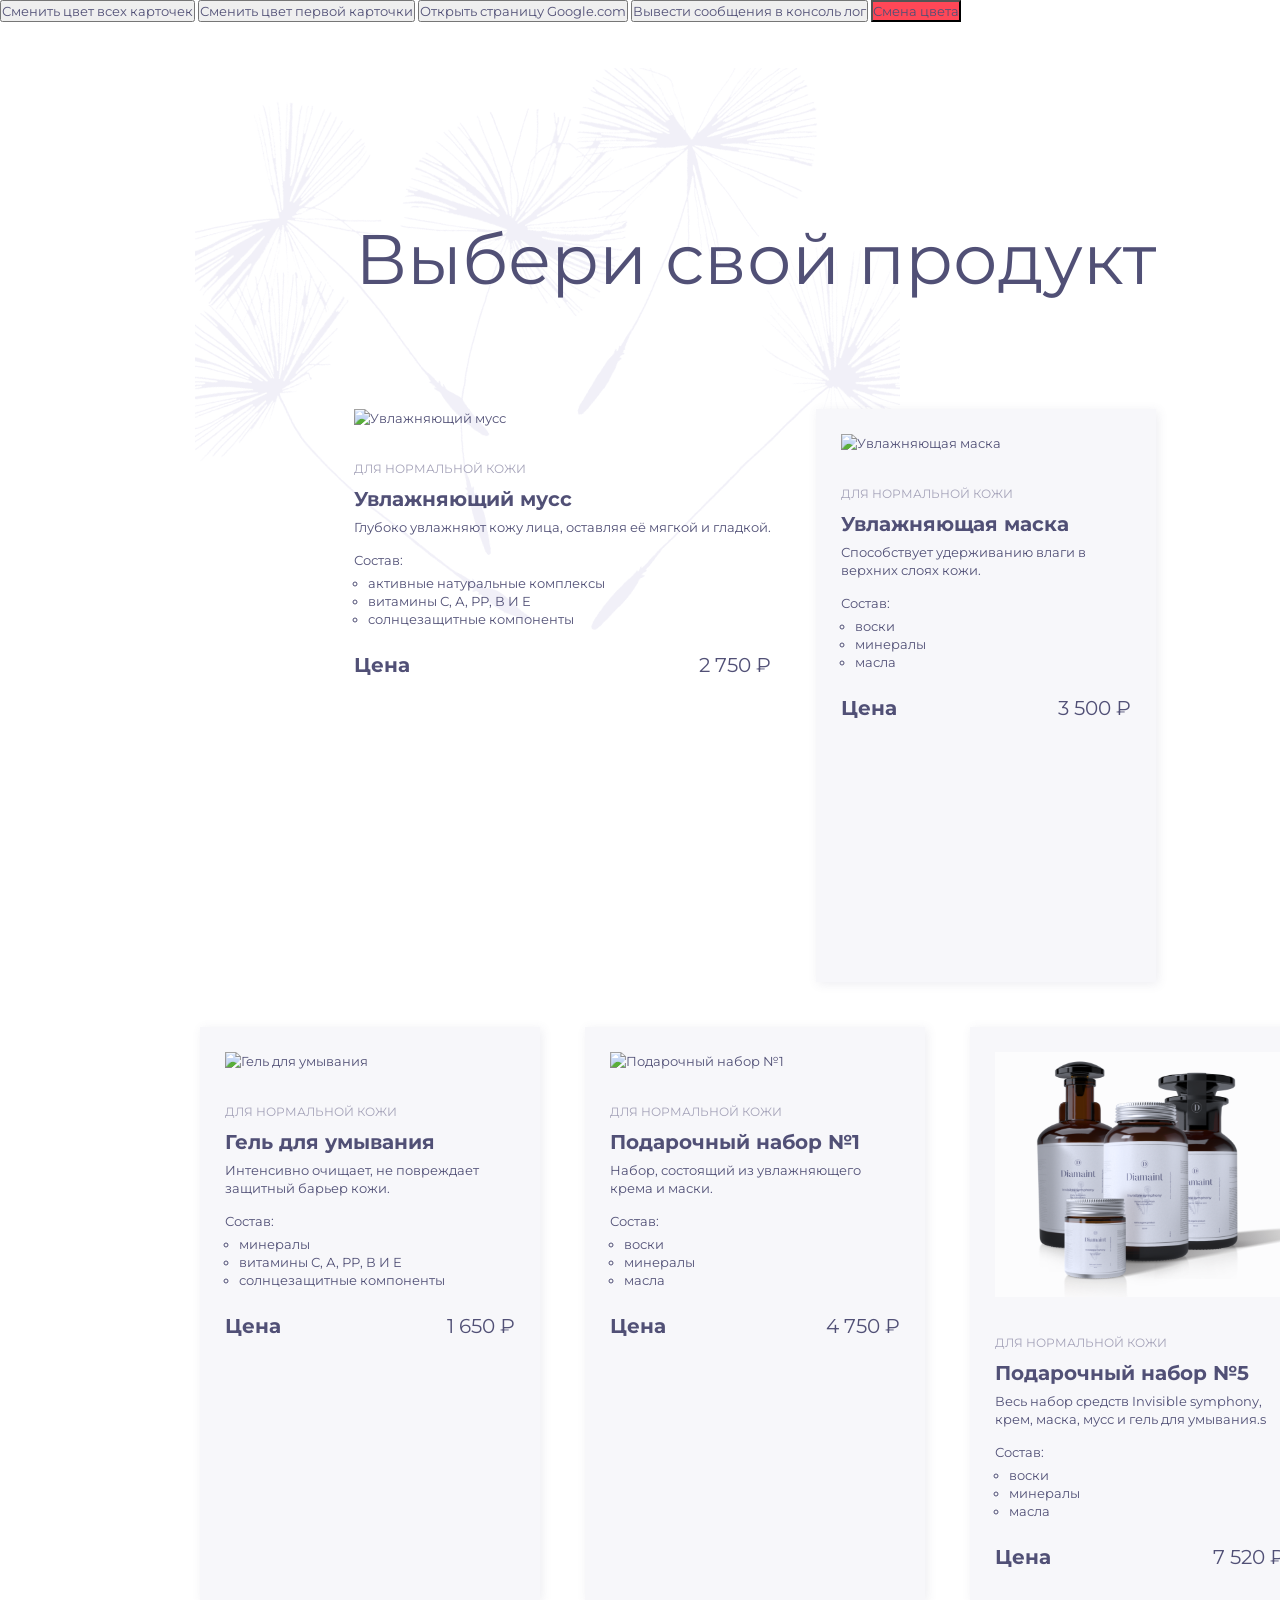
==== index.html @ 0db6b860 "completed all tasks" ====
<!DOCTYPE html>
<html lang="en">
<head>
  <meta charset="UTF-8">
  <meta name="viewport" content="width=device-width, initial-scale=1.0">
  <title>product card</title>
  <link rel="stylesheet" href="style.css">
  <link rel="preconnect" href="https://fonts.googleapis.com">
  <link rel="preconnect" href="https://fonts.gstatic.com" crossorigin>
  <link href="https://fonts.googleapis.com/css2?family=Montserrat:ital,wght@0,100..900;1,100..900&display=swap" rel="stylesheet">
</head>
<body>
  <button id="change-color-all-card">Сменить цвет всех карточек </button>
  <button id="change-color-first-card">Сменить цвет первой карточки </button>
  <button id="open-google">Открыть страницу Google.com</button>
  <button id="output-console-log">Вывести сообщения в консоль лог</button>
  <button id="color-toggle-button" class="bg-red">Смена цвета</button>
  <div class="background"></div>
  <h1 class="title-product">Выбери свой продукт</h1>
  <ul class="products-list">
      <li class="card-list-item">
        <img src="images/muss.svg" alt="Увлажняющий мусс" width="290" height="245">
        <span class="product-category">для нормальной кожи</span>
        <h3 class="name">Увлажняющий мусс</h3>
        <p class="product-description">Глубоко увлажняют кожу лица, оставляя её мягкой и гладкой.</p>
        <span>Состав:</span>
        <ul class="card-compound">
          <li class="product-composition">активные натуральные комплексы</li>
          <li class="product-composition">витамины С, А, РР, В И Е</li>
          <li class="product-composition">солнцезащитные компоненты</li>
        </ul>
        <div class="price-container">
          <span class="price">Цена</span>
          <span class="cost-product">2 750 &#8381;</span>
        </div>
      </li>

      <li class="card-list__item">
        <img src="images/mask.svg" alt="Увлажняющая маска" width="290" height="245">
        <span class="product-category">для нормальной кожи</span>
        <h3 class="name">Увлажняющая маска</h3>
        <p class="product-description">Способствует удерживанию влаги в верхних слоях кожи.</p>
        <span>Состав:</span>
        <ul class="card-compound">
          <li class="product-composition">воски</li>
          <li class="product-composition">минералы</li>
          <li class="product-composition">масла</li>
        </ul>
        <div class="price-container">
          <span class="price">Цена</span>
          <span class="cost-product">3 500 &#8381;</span>
        </div>
      </li>

      <li class="card-list__item">
        <img src="images/gel.svg" alt="Гель для умывания" width="290" height="245">
        <span class="product-category">для нормальной кожи</span>
        <h3 class="name">Гель для умывания</h3>
        <p class="product-description">Интенсивно очищает, не повреждает защитный барьер кожи.</p>
        <span>Состав:</span>
        <ul class="card-compound">
          <li class="product-composition">минералы</li>
          <li class="product-composition">витамины С, А, РР, В И Е</li>
          <li class="product-composition">солнцезащитные компоненты</li>
        </ul>
        <div class="price-container">
          <span class="price">Цена</span>
          <span class="cost-product">1 650 &#8381;</span>
        </div>
      </li>

      <li class="card-list__item">
        <img src="images/gift_set1.svg" alt="Подарочный набор №1" width="290" height="245">
        <span class="product-category">для нормальной кожи</span>
        <h3 class="name">Подарочный набор №1</h3>
        <p class="product-description"> Набор, состоящий из увлажняющего крема и маски.</p>
        <span>Состав:</span>
        <ul class="card-compound">
          <li class="product-composition">воски</li>
          <li class="product-composition">минералы</li>
          <li class="product-composition">масла</li>
        </ul>
        <div class="price-container">
          <span class="price">Цена</span>
          <span class="cost-product">4 750 &#8381;</span>
        </div>
      </li>

      <li class="card-list__item">
        <img src="images/gift_set5.svg" alt="Подарочный набор №5" width="290" height="245">
        <span class="product-category">для нормальной кожи</span>
        <h3 class="name">Подарочный набор №5</h3>
        <p class="product-description">Весь набор средств Invisible symphony, крем, маска, мусс и гель для умывания.s</p>
        <span>Состав:</span>
        <ul class="card-compound">
          <li class="product-composition">воски</li>
          <li class="product-composition">минералы</li>
          <li class="product-composition">масла</li>
        </ul>
        <div class="price-container">
          <span class="price">Цена</span>
          <span class="cost-product">7 520 &#8381;</span>
        </div>
      </li>
    </ul>
    <script src="main.js"></script>
    <script src="homework-5.js"></script>
</body>
</html>
---- style.css ----
* {
  box-sizing: border-box;
  margin: 0px;
  padding: 0px;
  font-family: Montserrat, Courier;
  font-size: 13px;
  line-height: 18px;
  color: #515076;
  font-weight: 400;
}

.title-product {
  margin-left: 115px;
  font-size: 70px;
  text-align: center;
  font-weight: 400;
  line-height: 78px;
  width: 846px;
  height: 78px;
  position: absolute;
  top: 220px;
  left: 217px;
}

.background {
  background-image: url("./images/bg-flowers.svg");
  margin-left: 110px;
  background-size: 790px 697px;
  width: 790px;
  height: 697px;
  background-position: 85px 0px;
  background-repeat: no-repeat;
}

.products-list {
  list-style: none;
  margin-top: -310px;
  margin-left: 200px;
  display: flex;
  flex-wrap: wrap;
  gap: 45px;
  justify-content: center;
  width: 1110px;
  height: 1191px;
  position: relative;
}

.card-list__item {
  padding: 25px;
  width: 340px;
  height: 573px;
  background-color: #f7f7fa;
  box-shadow: 2px 2px 10px 0px rgba(81, 80, 118, 0.1);
}
.product-category {
  margin-top: 30px;
  margin-bottom: 5px;
  font-weight: 400;
  font-size: 12px;
  line-height: 24px;
  text-transform: uppercase;
  color: #a5a3b9;
  display: block;
}

.name {
  font-weight: 700;
  font-style: Bold;
  margin-bottom: 5px;
  font-size: 20px;
  line-height: 27px;
}

.product-description {
  margin-bottom: 15px;
}

.price-container {
  display: flex;
  justify-content: space-between;
  gap: 10px;
}

.price {
  font-weight: 700;
  font-style: Bold;
  font-size: 20px;
  line-height: 24px;
}

.cost-product {
  font-weight: 400;
  font-style: Regular;
  font-size: 20px;
  line-height: 24px;
}

.card-compound {
  margin-top: 5px;
  list-style: circle;
  margin-bottom: 25px;
}

.product-composition {
  margin-left: 14px;
}

.bg-red { 
  background-color: #ff4757;
}

.bg-yellow { 
  background-color: #FFFF00; 
}
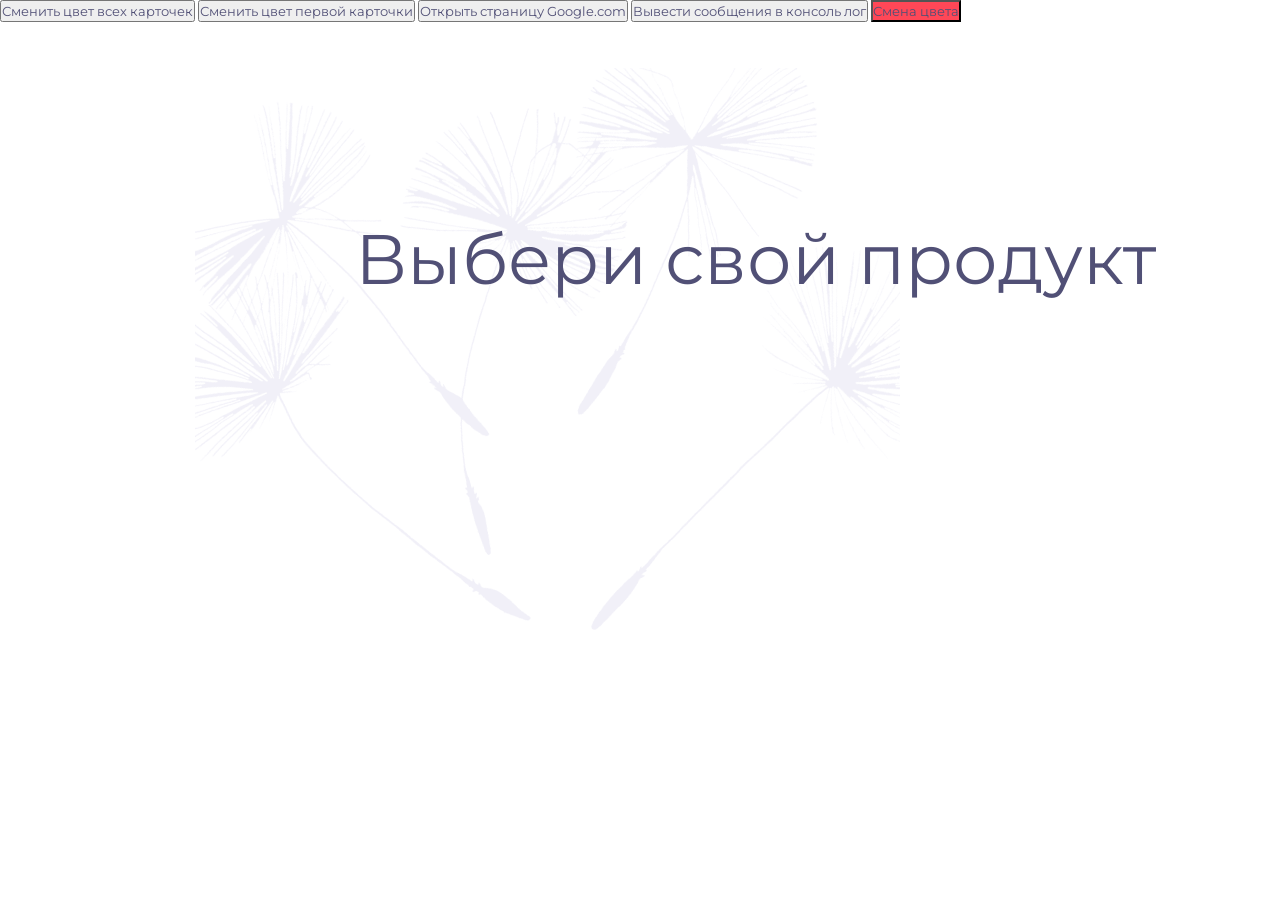
==== commit db667ffd: "Сompleted tasks" ====
--- a/index.html
+++ b/index.html
@@ -16,94 +16,27 @@
   <button id="output-console-log">Вывести сообщения в консоль лог</button>
   <button id="color-toggle-button" class="bg-red">Смена цвета</button>
   <div class="background"></div>
-  <h1 class="title-product">Выбери свой продукт</h1>
-  <ul class="products-list">
+    <h1 class="title-product">Выбери свой продукт</h1>
+    <ul id="product-list" class="products-list"></ul>
+    <template id="product-template">
       <li class="card-list-item">
-        <img src="images/muss.svg" alt="Увлажняющий мусс" width="290" height="245">
-        <span class="product-category">для нормальной кожи</span>
-        <h3 class="name">Увлажняющий мусс</h3>
-        <p class="product-description">Глубоко увлажняют кожу лица, оставляя её мягкой и гладкой.</p>
-        <span>Состав:</span>
-        <ul class="card-compound">
-          <li class="product-composition">активные натуральные комплексы</li>
-          <li class="product-composition">витамины С, А, РР, В И Е</li>
-          <li class="product-composition">солнцезащитные компоненты</li>
-        </ul>
+        <img class="product-img" alt="img" width="290" height="245">
+        <span class="product-category"></span>
+        <h3 class="product-name"></h3>
+        <p class="product-description"></p>
+        <span class="product-compound-text">Состав:</span>
+        <ul class="product-compound"></ul>
         <div class="price-container">
           <span class="price">Цена</span>
-          <span class="cost-product">2 750 &#8381;</span>
+          <span class="cost-product"></span>
         </div>
       </li>
-
-      <li class="card-list__item">
-        <img src="images/mask.svg" alt="Увлажняющая маска" width="290" height="245">
-        <span class="product-category">для нормальной кожи</span>
-        <h3 class="name">Увлажняющая маска</h3>
-        <p class="product-description">Способствует удерживанию влаги в верхних слоях кожи.</p>
-        <span>Состав:</span>
-        <ul class="card-compound">
-          <li class="product-composition">воски</li>
-          <li class="product-composition">минералы</li>
-          <li class="product-composition">масла</li>
-        </ul>
-        <div class="price-container">
-          <span class="price">Цена</span>
-          <span class="cost-product">3 500 &#8381;</span>
-        </div>
-      </li>
-
-      <li class="card-list__item">
-        <img src="images/gel.svg" alt="Гель для умывания" width="290" height="245">
-        <span class="product-category">для нормальной кожи</span>
-        <h3 class="name">Гель для умывания</h3>
-        <p class="product-description">Интенсивно очищает, не повреждает защитный барьер кожи.</p>
-        <span>Состав:</span>
-        <ul class="card-compound">
-          <li class="product-composition">минералы</li>
-          <li class="product-composition">витамины С, А, РР, В И Е</li>
-          <li class="product-composition">солнцезащитные компоненты</li>
-        </ul>
-        <div class="price-container">
-          <span class="price">Цена</span>
-          <span class="cost-product">1 650 &#8381;</span>
-        </div>
-      </li>
-
-      <li class="card-list__item">
-        <img src="images/gift_set1.svg" alt="Подарочный набор №1" width="290" height="245">
-        <span class="product-category">для нормальной кожи</span>
-        <h3 class="name">Подарочный набор №1</h3>
-        <p class="product-description"> Набор, состоящий из увлажняющего крема и маски.</p>
-        <span>Состав:</span>
-        <ul class="card-compound">
-          <li class="product-composition">воски</li>
-          <li class="product-composition">минералы</li>
-          <li class="product-composition">масла</li>
-        </ul>
-        <div class="price-container">
-          <span class="price">Цена</span>
-          <span class="cost-product">4 750 &#8381;</span>
-        </div>
-      </li>
-
-      <li class="card-list__item">
-        <img src="images/gift_set5.svg" alt="Подарочный набор №5" width="290" height="245">
-        <span class="product-category">для нормальной кожи</span>
-        <h3 class="name">Подарочный набор №5</h3>
-        <p class="product-description">Весь набор средств Invisible symphony, крем, маска, мусс и гель для умывания.s</p>
-        <span>Состав:</span>
-        <ul class="card-compound">
-          <li class="product-composition">воски</li>
-          <li class="product-composition">минералы</li>
-          <li class="product-composition">масла</li>
-        </ul>
-        <div class="price-container">
-          <span class="price">Цена</span>
-          <span class="cost-product">7 520 &#8381;</span>
-        </div>
-      </li>
-    </ul>
+    </template>
     <script src="main.js"></script>
     <script src="homework-5.js"></script>
+    <script src="homework-6.js"></script>
+    <script type="module" src="homework-7.js"></script>
+    <script type="module" src="homework-8.js"></script>
+    <script type="module" src="productCards.js"></script>
 </body>
 </html>
--- a/style.css
+++ b/style.css
@@ -32,7 +32,7 @@
   background-repeat: no-repeat;
 }
 
-.products-list {
+#products-list {
   list-style: none;
   margin-top: -310px;
   margin-left: 200px;
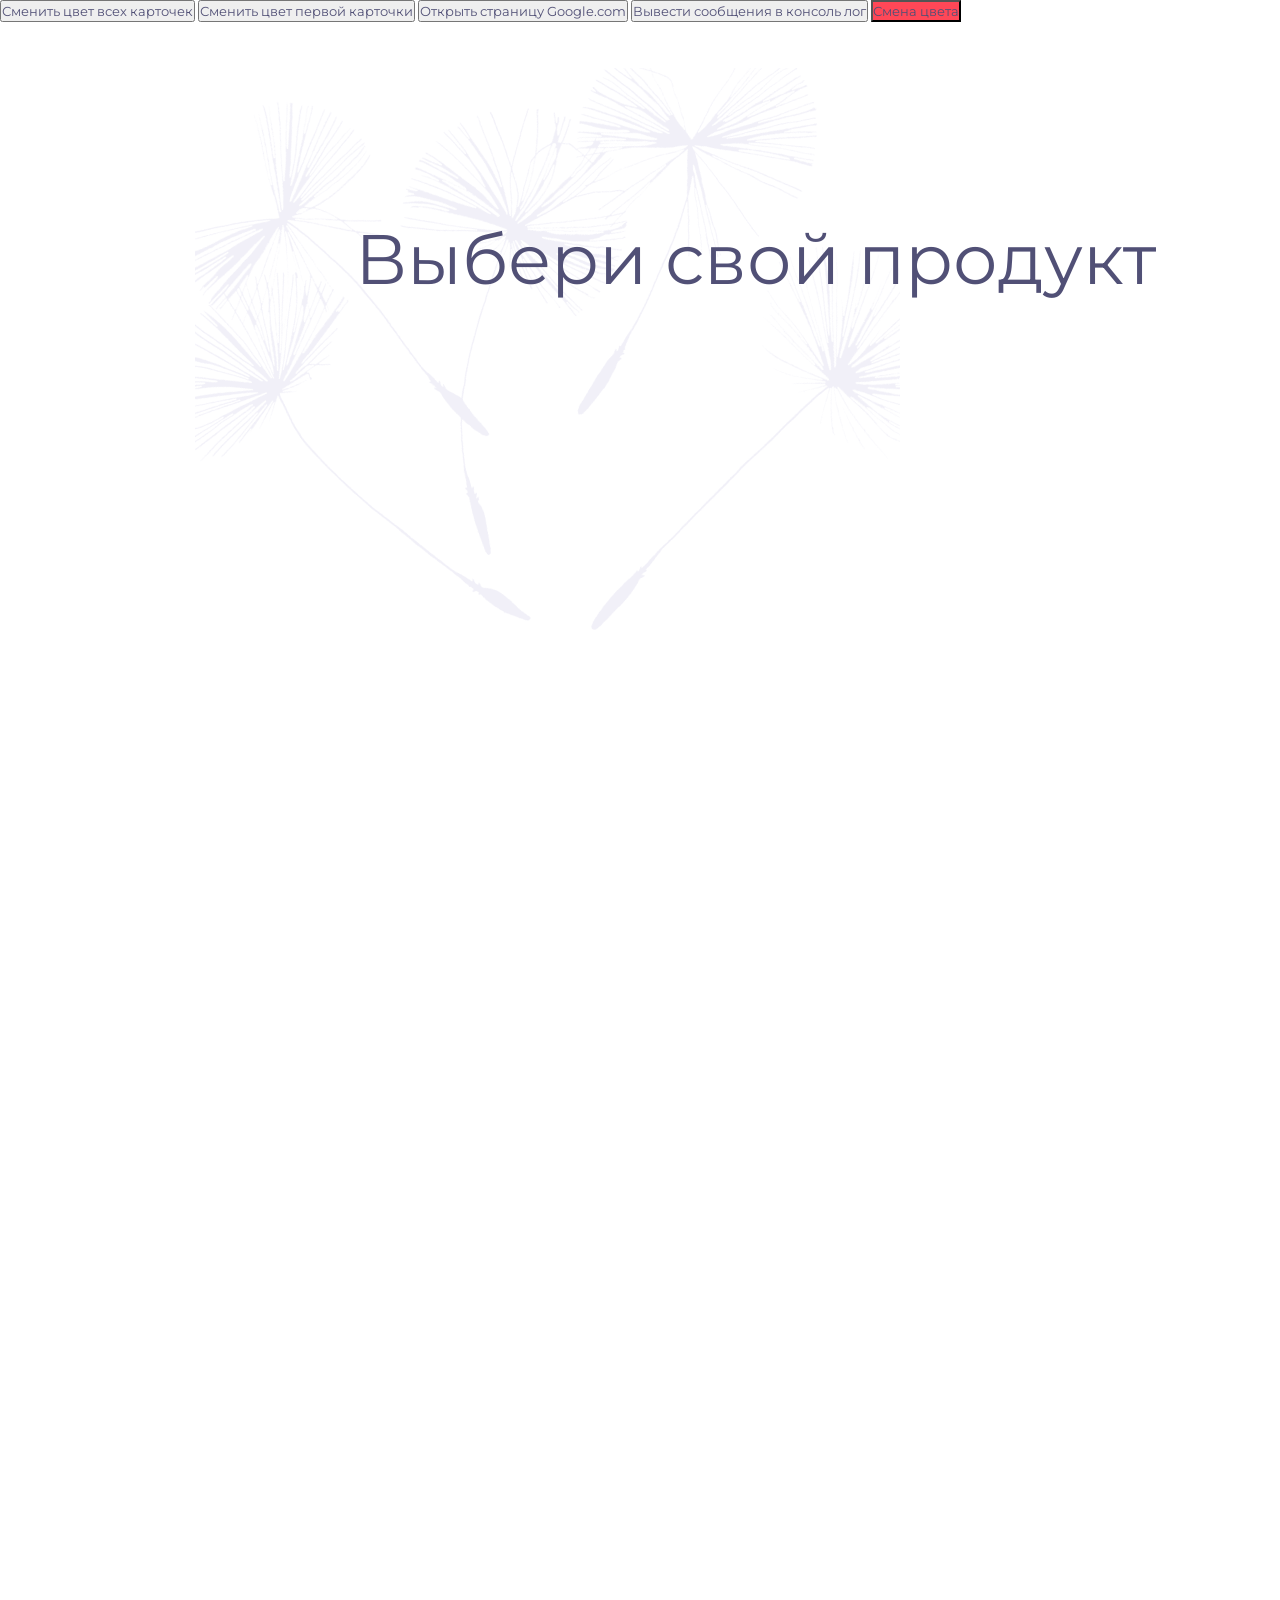
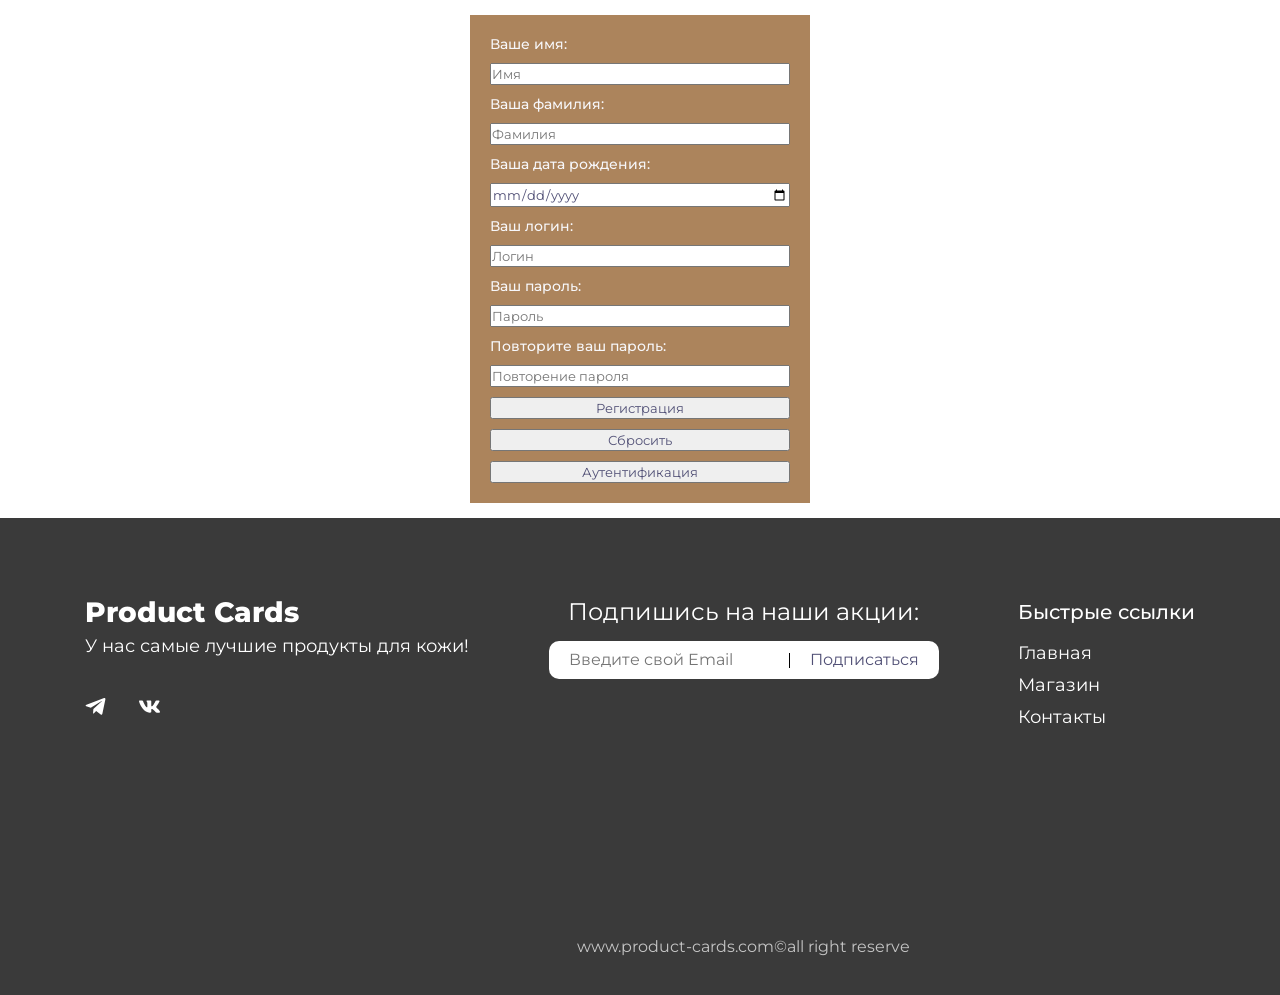
==== commit 53dc15d0: "Added footer and modal" ====
--- a/index.html
+++ b/index.html
@@ -32,11 +32,92 @@
         </div>
       </li>
     </template>
+
+    <!-- Уровень 2: Форма регистрации -->
+
+  <div class="registration-container">
+    <form class="registration-form">
+
+      <label for="userName">Ваше имя:</label>
+      <input placeholder="Имя" required name="userName" id="userName">
+
+      <label for="userSurname">Ваша фамилия:</label>
+      <input placeholder="Фамилия" required name="userSurname" id="userSurname">
+
+      <label for="birthdate">Ваша дата рождения:</label>
+      <input placeholder="Дата рождения" type="date" required name="birthdate" id="birthdate">
+
+      <label for="login">Ваш логин:</label>
+      <input placeholder="Логин" required name="login" id="login">
+
+      <label for="password">Ваш пароль:</label>
+      <input placeholder="Пароль" type="password" required name="password" id="password">
+
+      <label for="repeatPassword">Повторите ваш пароль:</label>
+      <input placeholder="Повторение пароля" type="password" required name="repeatPassword" id="repeatPassword">
+
+      <button type="submit">Регистрация</button>
+      <button type="reset">Сбросить</button>
+
+      <button class="auth-btn" id="authBtn" type="button">Аутентификация</button>
+    </form>
+
+    <!-- Уровень 3: Кнопка аутентификации -->
+
+    <div id="modal" class="modal">
+      <div class="overlay"></div>
+      <div class="modal-content">
+        <p>Вход в систему</p>
+        <button class="close-btn">&times;</button>
+        <form id="loginForm">
+          <label for="login" class="auth-label">Логин:</label>
+          <input id="auth-login" required name="login" class="auth-input" placeholder="Введите логин"><br>
+
+          <label for="password" class="auth-label">Пароль:</label>
+          <input type="password" id="auth-password" required name="password" class="auth-input" placeholder="Введите пароль">
+
+          <button type="submit" id="authLoginButton">Войти</button>
+        </form>
+        <div id="message" class="message"></div>
+      </div>
+    </div>
+  </div>
+
+  <!-- Уровень 1: footer -->
+
+  <footer class="footer">
+    <div class="footer-container">
+      <div class="left-block">
+        <h3 class="color-white">Product Cards</h3>
+        <span class="color-white">У нас самые лучшие продукты для кожи!</span><br>
+        <a href="#"><img src="images/tg-icon.svg" alt="telegram" width="21" height="17"></a>
+        <a href="#"><img src="images/vk-icon.svg" alt="vk" width="21" height="17"></a>
+      </div>
+
+      <div class="center-block">
+        <span class="color-white">Подпишись на наши акции:</span>
+        <form class="footer-email" id="footer-email">
+          <input placeholder="Введите свой Email" type="email" required name="email">
+          <div class="vertical-line"></div>
+          <button type="submit">Подписаться</button>
+        </form>
+        <p class="footer_email_contact">www.product-cards.com©all right reserve</p>
+      </div>
+      <div class="right-block">
+        <span class="color-white">Быстрые ссылки</span>
+        <a class="color-white">Главная</a>
+        <a class="color-white">Магазин</a>
+        <a class="color-white">Контакты</a>
+      </div>
+    </div>
+  </footer>
+
     <script src="main.js"></script>
     <script src="homework-5.js"></script>
     <script src="homework-6.js"></script>
     <script type="module" src="homework-7.js"></script>
     <script type="module" src="homework-8.js"></script>
     <script type="module" src="productCards.js"></script>
+    <script src="homework-9.js"></script>
 </body>
 </html>
--- a/style.css
+++ b/style.css
@@ -32,7 +32,7 @@
   background-repeat: no-repeat;
 }
 
-#products-list {
+.products-list {
   list-style: none;
   margin-top: -310px;
   margin-left: 200px;
@@ -45,7 +45,7 @@
   position: relative;
 }
 
-.card-list__item {
+.card-list-item {
   padding: 25px;
   width: 340px;
   height: 573px;
@@ -111,4 +111,240 @@
 
 .bg-yellow { 
   background-color: #FFFF00; 
+}
+
+.registration-container {
+  width: 370px;
+  margin: 0 auto;
+}
+
+.registration-form {
+  padding: 20px;
+  background-color:  #ac845c;
+  display: flex;
+  flex-direction: column;
+  gap: 10px;
+  margin: 15px;
+}
+
+.registration-form label {
+  color: #F7F7FA;
+  font-size: 14px;
+  font-weight: 500;
+}
+
+.submit-button {
+  margin-top: 20px;
+  margin-bottom: 10px;
+}
+
+.modal {
+  width: 100%;
+  height: 100%;
+  display: none;
+  z-index: 2;
+  position: fixed;
+  top: 0;
+  left: 0;
+  justify-content: center;
+  align-items: center;
+}
+
+.modal.modal-showed {
+  display: flex;
+}
+
+.modal-content {
+  position: relative;
+  background: #F7F7FA;
+  padding: 30px;
+  border-radius: 25px;
+  width: 350px;
+  z-index: 2;
+  box-shadow: 0 4px 20px rgba(0, 0, 0, 0.3);
+  display: flex;
+  flex-direction: column;
+}
+
+.modal-content p {
+  font-size: 20px;
+  font-weight: 600;
+  display: flex;
+  justify-content: center;
+}
+
+.close-btn {
+  position: absolute;
+  top: 10px;
+  right: 15px;
+  background: transparent;
+  border: none;
+  font-size: 35px;
+  cursor: pointer;
+  color: #515076;
+  line-height: 1;
+  padding: 5px 10px;
+}
+
+.auth-label {
+  display: flex;
+  justify-content: center;
+  font-size: 16px;
+}
+
+#authLoginButton {
+  width: 100%;
+  padding: 12px;
+  background-color: #ac845c;
+  color: white;
+  border: none;
+  border-radius: 8px;
+  font-size: 16px;
+  font-weight: 600;
+  cursor: pointer;
+  margin-top: 10px;
+}
+
+#authLoginButton:hover {
+  background-color: #8d6b47;
+}
+
+#loginForm {
+  display: flex;
+  flex-direction: column;
+  gap: 5px;
+  margin-top: 20px;
+}
+
+.auth-input {
+  width: 100%;
+  padding: 10px 15px;
+  border: 1px solid #ddd;
+  border-radius: 8px;
+  font-size: 14px;
+  transition: border-color 0.3s, box-shadow 0.3s;
+  box-sizing: border-box;
+}
+
+.auth-input:focus {
+  outline: none;
+  border-color: #ac845c;
+}
+
+.message {
+  margin-top: 15px;
+  text-align: center;
+  font-size: 14px;
+  height: 20px;
+}
+
+.overlay {
+  background: rgba(0, 0, 0, 0.5);
+  width: 100%;
+  height: 100%;
+  position: fixed;
+  top: 0;
+  left: 0;
+  z-index: 1;
+}
+
+/* level 1 footer */
+
+.footer {
+  width: 100%;
+  margin: 0 auto;
+  padding: 85px;
+  height: 477px;
+  background-color: #3A3A3A;
+  align-items: center;
+}
+
+.footer-container {
+  margin: 0 auto;
+  max-width: 1280px;
+  display: flex;
+  justify-content: space-between;
+  height: 147px;
+}
+
+.color-white {
+  color: #FFFFFF;
+}
+
+.left-block a {
+  display: inline-block;
+  margin: 42px 30px 0px 0px;
+}
+
+.left-block h3 {
+  font-size: 28px;
+  margin-bottom: 16px;
+  font-weight: 800;
+}
+
+.left-block span {
+  font-size: 18px;
+}
+
+.center-block {
+  display: flex;
+  flex-direction: column;
+  align-items: center;
+  gap: 20px;
+}
+
+.center-block span {
+  font-size: 24px;
+}
+
+.footer-email {
+  display: flex;
+  background: #fff;
+  border-radius: 10px;
+  padding: 10px 20px;
+  align-items: center;
+  gap: 20px;
+}
+
+.footer-email input {
+  border: none;
+  outline: none;
+  font-size: 16px;
+  width: 200px;
+}
+
+.vertical-line {
+  border-left: 1px solid black;
+  margin: auto;
+  height: 15px;
+}
+
+.footer-email button {
+  border: none;
+  background: transparent;
+  cursor: pointer;
+  font-size: 16px;
+}
+
+.right-block {
+  display: flex;
+  flex-direction: column;
+}
+
+.right-block span {
+  font-size: 20px;
+  margin-bottom: 16px;
+  font-weight: 500;
+}
+
+.right-block a {
+  margin: 7px 0px;
+  font-size: 18px;
+}
+
+.footer_email_contact {
+  margin-top: 239px;
+  font-size: 16px;
+  opacity: 0.7;
+  color: #FFFFFF;
 }
